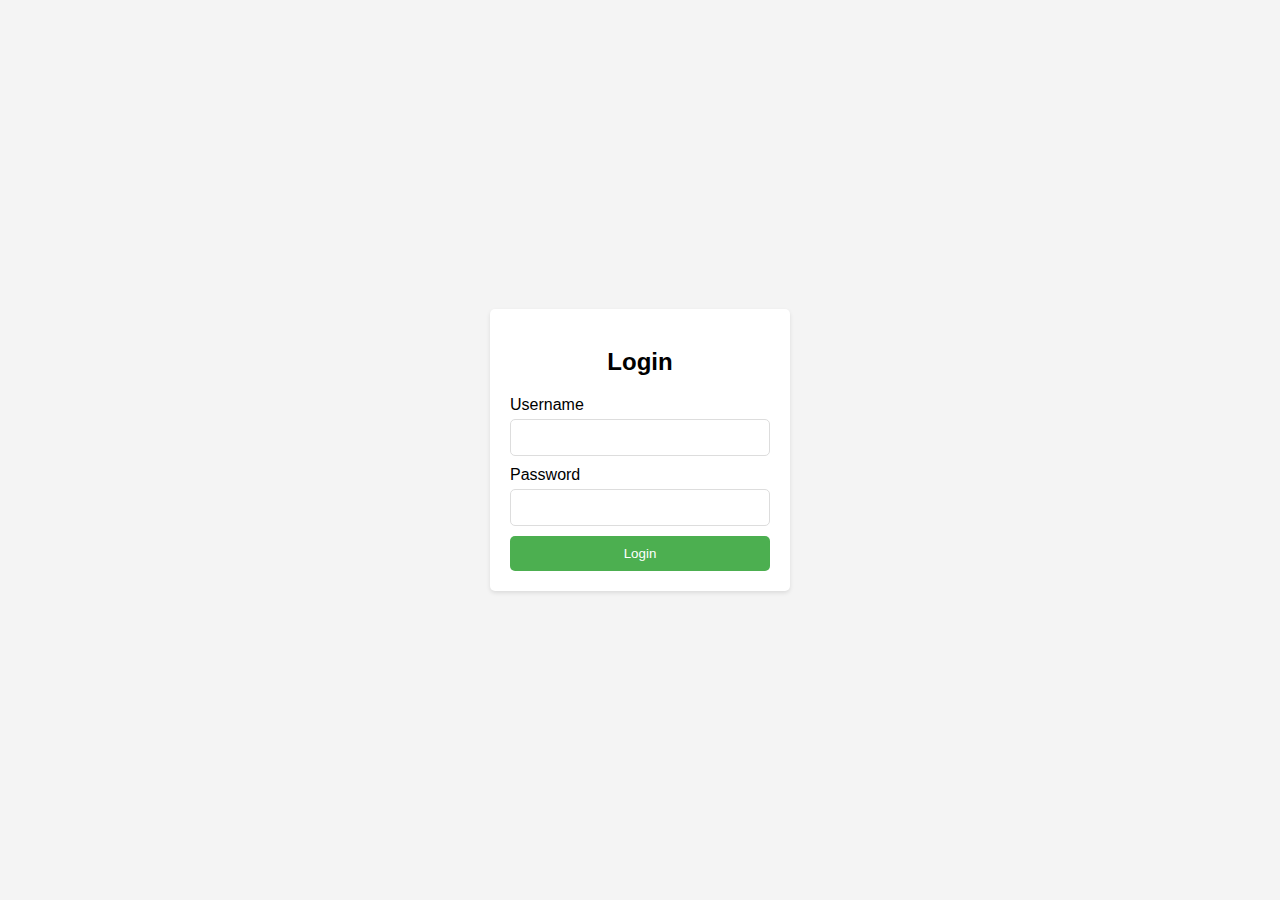
==== index.html @ 09631def "Primeiro parte" ====
<!DOCTYPE html>
<html lang="pt-br">
<head>
    <title>ValidEx</title>
    <meta charset="UTF-8">
    <meta name="viewport" content="width=device-width, initial-scale=1, user-scalable=no" />
    <meta name="description"content="Sistema automático de data de validade com alerta de produtos vencidos.">
	<meta name="keywords" content="validade, produtos, vencidos, data de vencimento">
    <meta name="author" content="Léo silva">
    <link rel="stylesheet" href="css/main.css">
    
</head>
<body>
    <div class="container">
        <h2>Login</h2>
        <form>
            <label for="username">Username</label>
            <input type="text" id="username" name="username">
            <label for="password">Password</label>
            <input type="password" id="password" name="password">
            <input type="submit" value="Login">
        </form>
    </div>
</body>
</html>
---- css/main.css ----
* {
    box-sizing: border-box;
}

body {
    display: flex;
    justify-content: center;
    align-items: center;
    height: 100vh;
    margin: 0;
    background-color: #f4f4f4;
    font-family: Arial, sans-serif;
}

.container {
    background-color: #fff;
    border-radius: 5px;
    box-shadow: 0 2px 4px rgba(0, 0, 0, 0.1);
    padding: 20px;
    width: 300px;
}

.container h2 {
    text-align: center;
    margin-bottom: 20px;
}

.container label {
    display: block;
    margin-bottom: 5px;
}

.container input[type="text"],
.container input[type="password"] {
    width: 100%;
    padding: 10px;
    margin-bottom: 10px;
    border: 1px solid #ddd;
    border-radius: 5px;
}

.container input[type="submit"] {
    width: 100%;
    padding: 10px;
    background-color: #4CAF50;
    color: #fff;
    border: none;
    border-radius: 5px;
    cursor: pointer;
}

.container input[type="submit"]:hover {
    background-color: #45a049;
}
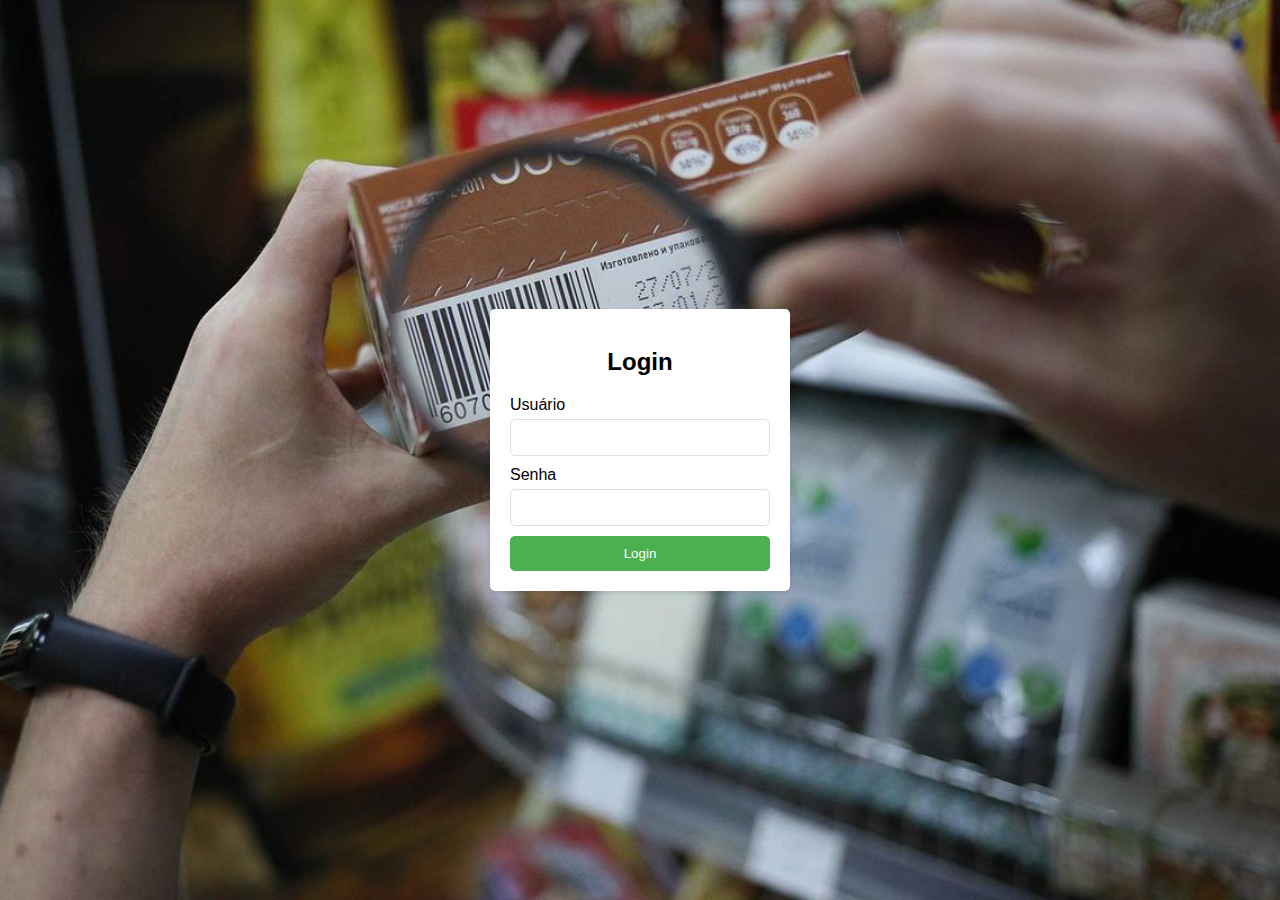
==== commit 17c1765b: "Edições de páginas" ====
--- a/index.html
+++ b/index.html
@@ -14,9 +14,9 @@
     <div class="container">
         <h2>Login</h2>
         <form>
-            <label for="username">Username</label>
+            <label for="username">Usuário</label>
             <input type="text" id="username" name="username">
-            <label for="password">Password</label>
+            <label for="password">Senha</label>
             <input type="password" id="password" name="password">
             <input type="submit" value="Login">
         </form>
--- a/css/main.css
+++ b/css/main.css
@@ -1,15 +1,26 @@
 * {
     box-sizing: border-box;
 }
-
+@keyframes fadeIn {
+    0% {
+      opacity: 0; /* começar totalmente transparente */
+    }
+    100% {
+      opacity: 1; /* tornar-se completamente opaco */
+    }
+  }
 body {
+    background-image: url(../css/img/Background.jpg);
+    background-repeat: no-repeat;
+    background-size: cover;
+    background-position: center center;
     display: flex;
     justify-content: center;
     align-items: center;
     height: 100vh;
-    margin: 0;
-    background-color: #f4f4f4;
+    margin: 0; 
     font-family: Arial, sans-serif;
+    animation: fadeIn 3s forwards;
 }
 
 .container {
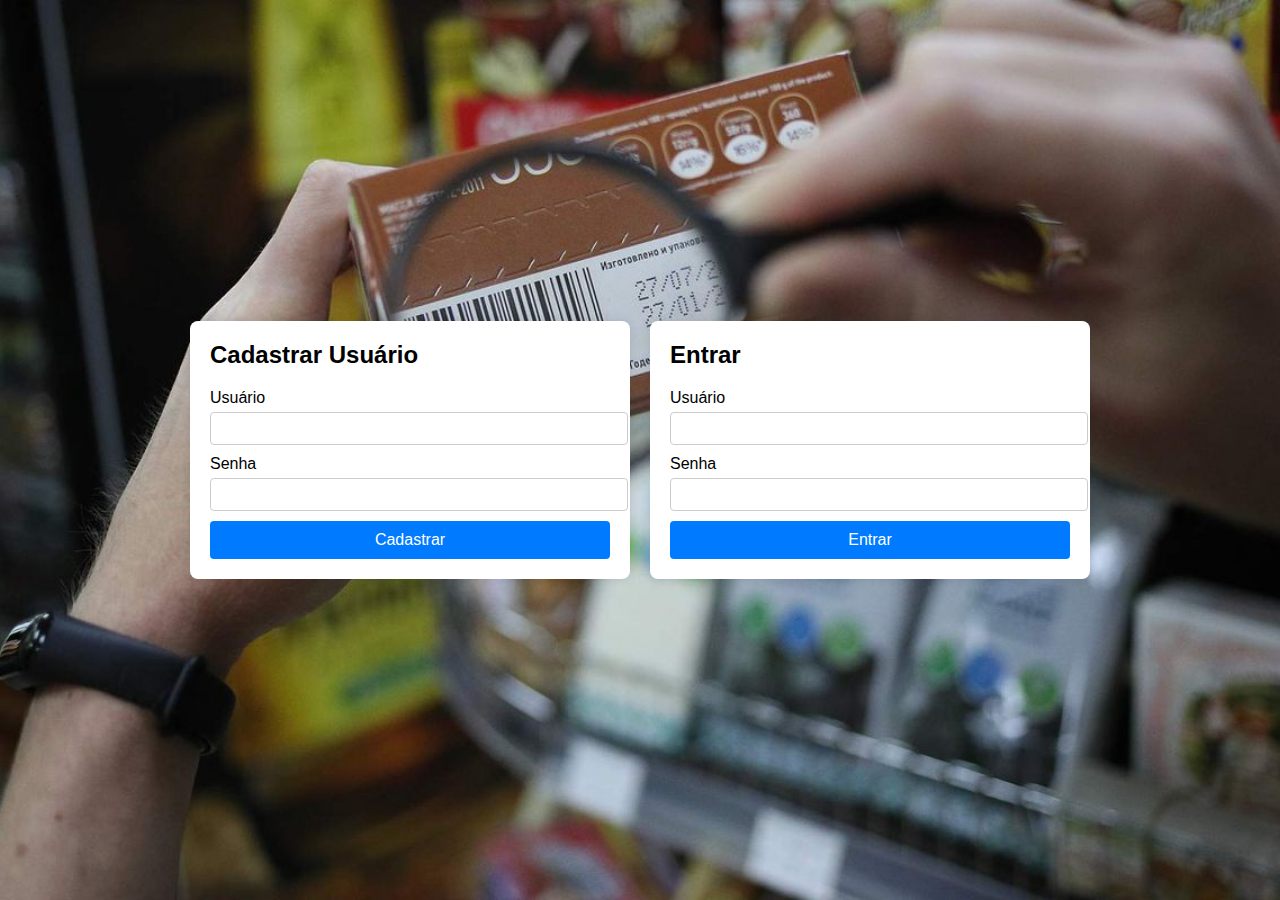
==== commit ae99885b: "nova versão" ====
--- a/index.html
+++ b/index.html
@@ -8,18 +8,31 @@
 	<meta name="keywords" content="validade, produtos, vencidos, data de vencimento">
     <meta name="author" content="Léo silva">
     <link rel="stylesheet" href="css/main.css">
-    
 </head>
 <body>
     <div class="container">
-        <h2>Login</h2>
-        <form>
-            <label for="username">Usuário</label>
-            <input type="text" id="username" name="username">
-            <label for="password">Senha</label>
-            <input type="password" id="password" name="password">
-            <input type="submit" value="Login">
-        </form>
+        <div class="form-container">
+            <h2>Cadastrar Usuário</h2>
+            <form id="register-form">
+                <label for="register-username">Usuário</label>
+                <input type="text" id="register-username" name="username" required>
+                <label for="register-password">Senha</label>
+                <input type="password" id="register-password" name="password" required>
+                <button type="submit">Cadastrar</button>
+            </form>
+        </div>
+        <div class="form-container">
+            <h2>Entrar</h2>
+            <form id="login-form">
+                <label for="login-username">Usuário</label>
+                <input type="text" id="login-username" name="username" required>
+                <label for="login-password">Senha</label>
+                <input type="password" id="login-password" name="password" required>
+                <button type="submit">Entrar</button>
+            </form>
+        </div>
     </div>
+    <script src="scripts.js"></script>
 </body>
-</html>+
+</html>
--- a/css/main.css
+++ b/css/main.css
@@ -1,65 +1,89 @@
-* {
-    box-sizing: border-box;
-}
-@keyframes fadeIn {
-    0% {
-      opacity: 0; /* começar totalmente transparente */
-    }
-    100% {
-      opacity: 1; /* tornar-se completamente opaco */
-    }
-  }
 body {
-    background-image: url(../css/img/Background.jpg);
-    background-repeat: no-repeat;
-    background-size: cover;
-    background-position: center center;
+    font-family: Arial, sans-serif;
     display: flex;
     justify-content: center;
     align-items: center;
     height: 100vh;
-    margin: 0; 
-    font-family: Arial, sans-serif;
-    animation: fadeIn 3s forwards;
+    margin: 0;
+    background-image: url(img/Background.jpg);
+    background-repeat: no-repeat;
+    background-size: cover;
+    background-position: center center;
+    background-color: #f0f0f0;
+    animation: fadeInBackground 2s ease-in-out;
+}
+
+@keyframes fadeInBackground {
+    from {
+        opacity: 0;
+    }
+    to {
+        opacity: 1;
+    }
 }
 
 .container {
-    background-color: #fff;
-    border-radius: 5px;
-    box-shadow: 0 2px 4px rgba(0, 0, 0, 0.1);
-    padding: 20px;
-    width: 300px;
+    display: flex;
+    flex-wrap: wrap;
+    justify-content: center;
+    width: 100%;
+    max-width: 1200px;
 }
 
-.container h2 {
-    text-align: center;
-    margin-bottom: 20px;
+.form-container {
+    background-color: white;
+    padding: 20px;
+    border-radius: 8px;
+    box-shadow: 0 0 10px rgba(0, 0, 0, 0.1);
+    width: 100%;
+    max-width: 400px;
+    margin: 10px;
 }
 
-.container label {
+.register-container {
+    flex: 1 1 50%;
+}
+
+.login-container {
+    flex: 1 1 50%;
+}
+
+h2 {
+    margin-top: 0;
+}
+
+label {
     display: block;
     margin-bottom: 5px;
 }
 
-.container input[type="text"],
-.container input[type="password"] {
+input {
+    width: 100%;
+    padding: 8px;
+    margin-bottom: 10px;
+    border: 1px solid #ccc;
+    border-radius: 4px;
+}
+
+button {
     width: 100%;
     padding: 10px;
-    margin-bottom: 10px;
-    border: 1px solid #ddd;
-    border-radius: 5px;
-}
-
-.container input[type="submit"] {
-    width: 100%;
-    padding: 10px;
-    background-color: #4CAF50;
-    color: #fff;
     border: none;
-    border-radius: 5px;
+    border-radius: 4px;
+    background-color: #007bff;
+    color: white;
+    font-size: 16px;
     cursor: pointer;
 }
 
-.container input[type="submit"]:hover {
-    background-color: #45a049;
-}+button:hover {
+    background-color: #0056b3;
+}
+
+@media (max-width: 800px) {
+    .register-container, .login-container {
+        flex: 1 1 100%;
+    }
+}
+
+  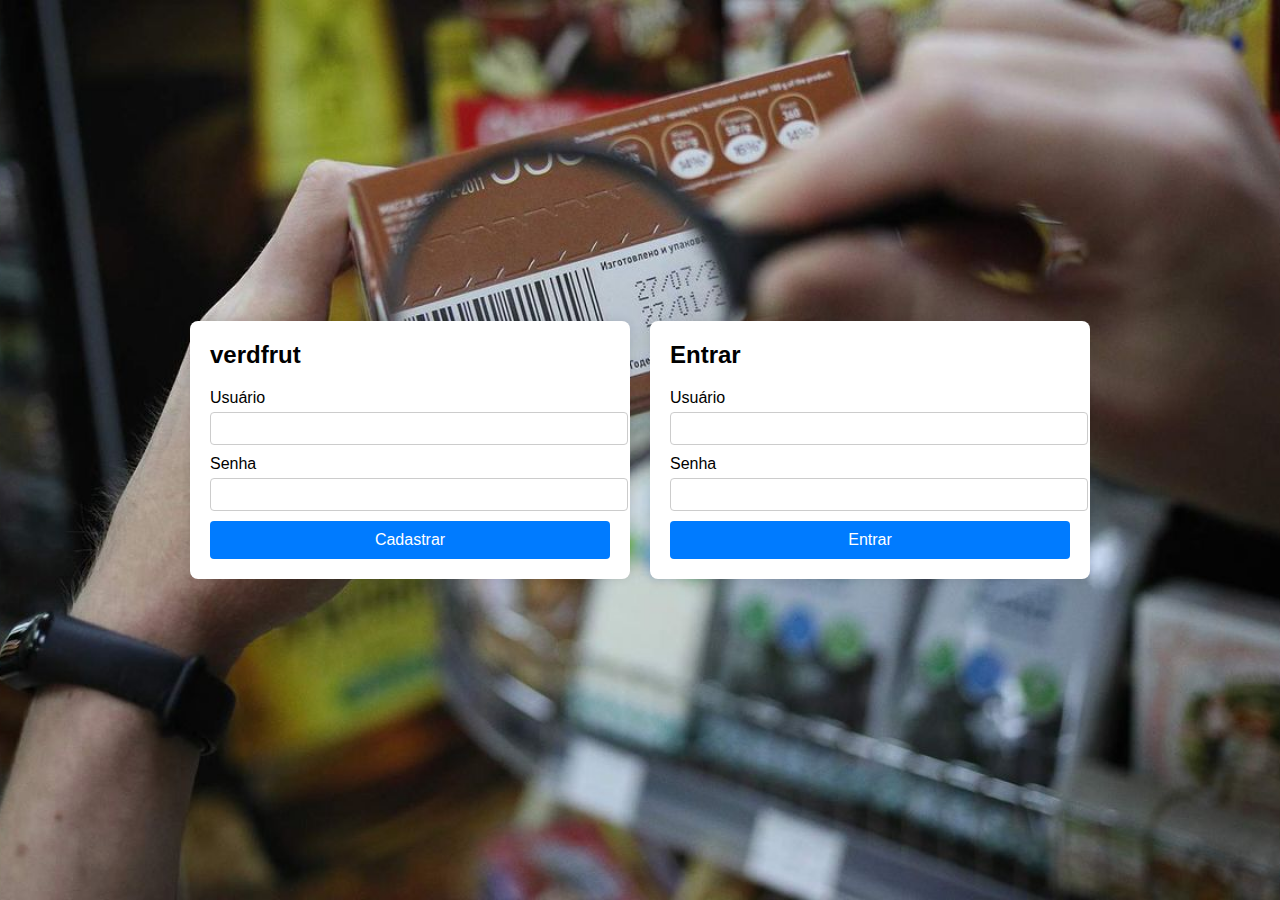
==== commit a75d4085: "teste" ====
--- a/index.html
+++ b/index.html
@@ -12,7 +12,7 @@
 <body>
     <div class="container">
         <div class="form-container">
-            <h2>Cadastrar Usuário</h2>
+            <h2>verdfrut</h2>
             <form id="register-form">
                 <label for="register-username">Usuário</label>
                 <input type="text" id="register-username" name="username" required>
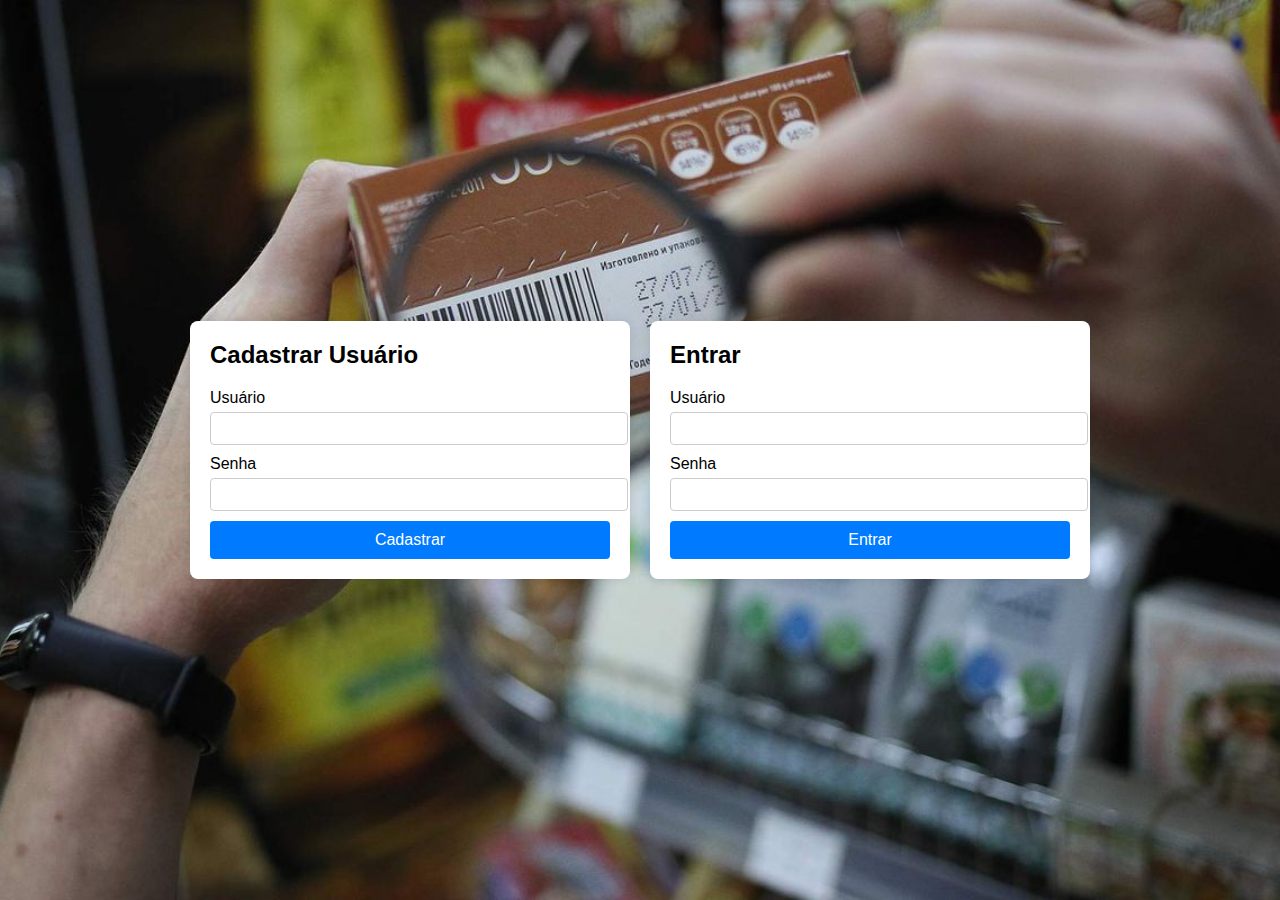
==== commit b1e26643: "reteste" ====
--- a/index.html
+++ b/index.html
@@ -12,7 +12,7 @@
 <body>
     <div class="container">
         <div class="form-container">
-            <h2>verdfrut</h2>
+            <h2>Cadastrar Usuário</h2>
             <form id="register-form">
                 <label for="register-username">Usuário</label>
                 <input type="text" id="register-username" name="username" required>
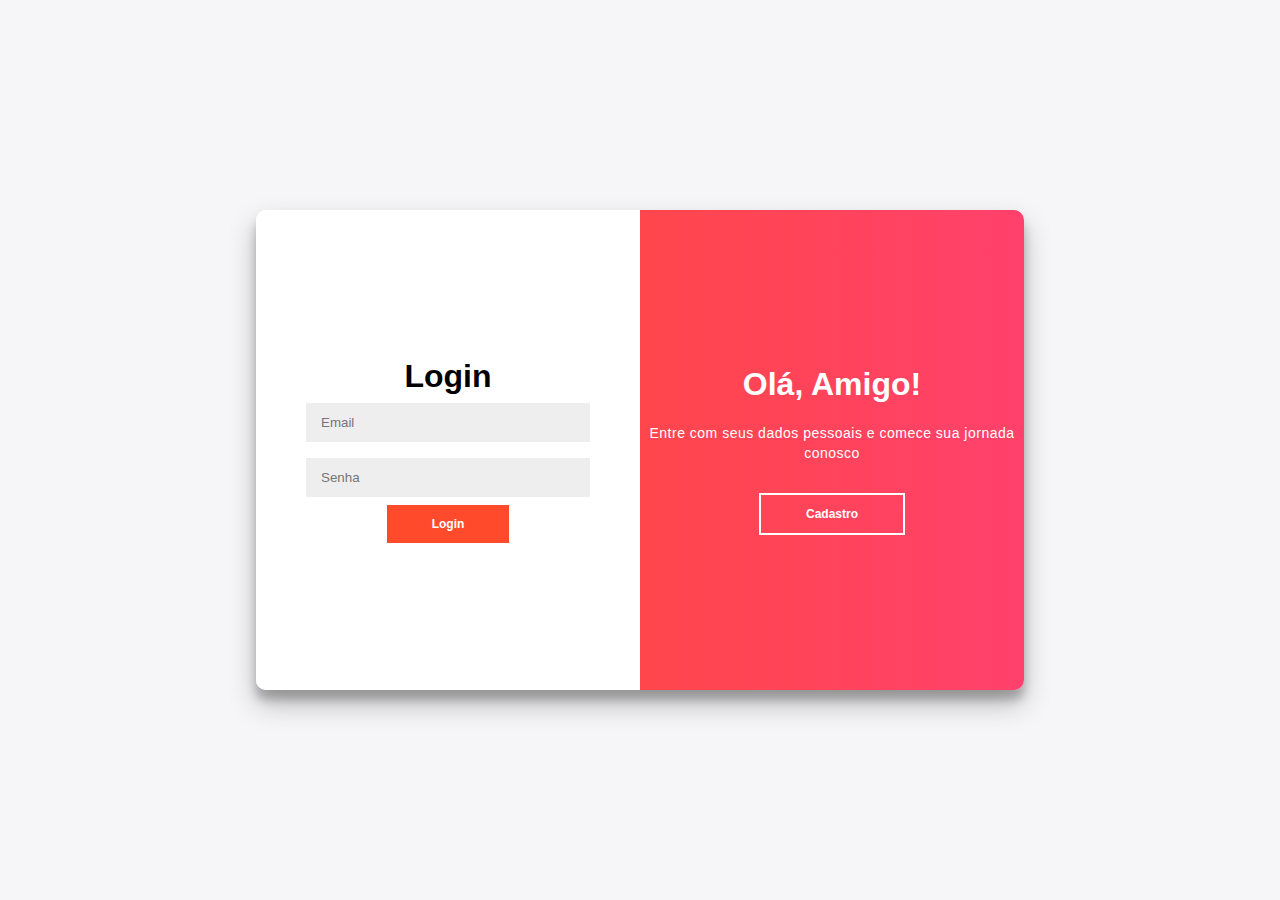
==== commit b2422e30: "Mudança total do Projeto" ====
--- a/index.html
+++ b/index.html
@@ -1,38 +1,51 @@
 <!DOCTYPE html>
 <html lang="pt-br">
+
 <head>
     <title>ValidEx</title>
     <meta charset="UTF-8">
     <meta name="viewport" content="width=device-width, initial-scale=1, user-scalable=no" />
-    <meta name="description"content="Sistema automático de data de validade com alerta de produtos vencidos.">
-	<meta name="keywords" content="validade, produtos, vencidos, data de vencimento">
+    <meta name="description" content="Sistema automático de data de validade com alerta de produtos vencidos.">
+    <meta name="keywords" content="validade, produtos, vencidos, data de vencimento">
     <meta name="author" content="Léo silva">
     <link rel="stylesheet" href="css/main.css">
 </head>
+
 <body>
     <div class="container">
-        <div class="form-container">
-            <h2>Cadastrar Usuário</h2>
-            <form id="register-form">
-                <label for="register-username">Usuário</label>
-                <input type="text" id="register-username" name="username" required>
-                <label for="register-password">Senha</label>
-                <input type="password" id="register-password" name="password" required>
-                <button type="submit">Cadastrar</button>
+        <div class="form-container login-container">
+            <form action="#">
+                <h1>Login</h1>
+                <input type="email" placeholder="Email" />
+                <input type="password" placeholder="Senha" />
+                <button>Login</button>
             </form>
         </div>
-        <div class="form-container">
-            <h2>Entrar</h2>
-            <form id="login-form">
-                <label for="login-username">Usuário</label>
-                <input type="text" id="login-username" name="username" required>
-                <label for="login-password">Senha</label>
-                <input type="password" id="login-password" name="password" required>
-                <button type="submit">Entrar</button>
+        <div class="form-container signup-container">
+            <form action="#">
+                <h1>Cadastro</h1>
+                <input type="text" placeholder="Nome" />
+                <input type="email" placeholder="Email" />
+                <input type="password" placeholder="Senha" />
+                <button>Cadastro</button>
             </form>
         </div>
+        <div class="overlay-container">
+            <div class="overlay">
+                <div class="overlay-panel overlay-left">
+                    <h1>Bem-vindo de volta!</h1>
+                    <p>Para continuar conectado, faça o login com suas informações pessoais</p>
+                    <button class="ghost" id="login">Login</button>
+                </div>
+                <div class="overlay-panel overlay-right">
+                    <h1>Olá, Amigo!</h1>
+                    <p>Entre com seus dados pessoais e comece sua jornada conosco</p>
+                    <button class="ghost" id="signup">Cadastro</button>
+                </div>
+            </div>
+        </div>
     </div>
-    <script src="scripts.js"></script>
+    <script src="script.js"></script>
 </body>
 
-</html>
+</html>--- a/css/main.css
+++ b/css/main.css
@@ -1,89 +1,165 @@
+* {
+    box-sizing: border-box;
+}
+
 body {
-    font-family: Arial, sans-serif;
+    font-family: 'Arial', sans-serif;
+    background: #f6f5f7;
     display: flex;
     justify-content: center;
     align-items: center;
     height: 100vh;
     margin: 0;
-    background-image: url(img/Background.jpg);
-    background-repeat: no-repeat;
-    background-size: cover;
-    background-position: center center;
-    background-color: #f0f0f0;
-    animation: fadeInBackground 2s ease-in-out;
-}
-
-@keyframes fadeInBackground {
-    from {
-        opacity: 0;
-    }
-    to {
-        opacity: 1;
-    }
 }
 
 .container {
-    display: flex;
-    flex-wrap: wrap;
-    justify-content: center;
-    width: 100%;
-    max-width: 1200px;
+    background: #fff;
+    border-radius: 10px;
+    box-shadow: 0 14px 28px rgba(0, 0, 0, 0.25),
+        0 10px 10px rgba(0, 0, 0, 0.22);
+    width: 768px;
+    max-width: 100%;
+    min-height: 480px;
+    position: relative;
+    overflow: hidden;
 }
 
 .form-container {
-    background-color: white;
-    padding: 20px;
-    border-radius: 8px;
-    box-shadow: 0 0 10px rgba(0, 0, 0, 0.1);
-    width: 100%;
-    max-width: 400px;
-    margin: 10px;
-}
-
-.register-container {
-    flex: 1 1 50%;
+    position: absolute;
+    top: 0;
+    height: 100%;
+    transition: all 0.6s ease-in-out;
 }
 
 .login-container {
-    flex: 1 1 50%;
+    left: 0;
+    width: 50%;
+    z-index: 2;
 }
 
-h2 {
-    margin-top: 0;
+.signup-container {
+    left: 0;
+    width: 50%;
+    opacity: 0;
+    z-index: 1;
 }
 
-label {
-    display: block;
-    margin-bottom: 5px;
+.overlay-container {
+    position: absolute;
+    top: 0;
+    left: 50%;
+    width: 50%;
+    height: 100%;
+    overflow: hidden;
+    transition: transform 0.6s ease-in-out;
+    z-index: 100;
+}
+
+.overlay {
+    background: #ff416c;
+    background: linear-gradient(to right, #ff4b2b, #ff416c);
+    color: #ffffff;
+    position: absolute;
+    left: -100%;
+    height: 100%;
+    width: 200%;
+    transform: translateX(0);
+    transition: transform 0.6s ease-in-out;
+}
+
+.overlay-panel {
+    position: absolute;
+    display: flex;
+    align-items: center;
+    justify-content: center;
+    flex-direction: column;
+    text-align: center;
+    top: 0;
+    height: 100%;
+    width: 50%;
+    transform: translateX(0);
+    transition: transform 0.6s ease-in-out;
+}
+
+.overlay-left {
+    transform: translateX(-20%);
+}
+
+.overlay-right {
+    right: 0;
+    transform: translateX(0);
+}
+
+form {
+    background: #ffffff;
+    display: flex;
+    flex-direction: column;
+    align-items: center;
+    justify-content: center;
+    padding: 0 50px;
+    height: 100%;
+    text-align: center;
 }
 
 input {
+    background: #eee;
+    border: none;
+    padding: 12px 15px;
+    margin: 8px 0;
     width: 100%;
-    padding: 8px;
-    margin-bottom: 10px;
-    border: 1px solid #ccc;
-    border-radius: 4px;
 }
 
 button {
-    width: 100%;
-    padding: 10px;
     border: none;
-    border-radius: 4px;
-    background-color: #007bff;
+    padding: 12px 45px;
+    background-color: #ff4b2b;
     color: white;
-    font-size: 16px;
+    font-size: 12px;
+    font-weight: bold;
     cursor: pointer;
+    transition: transform 80ms ease-in;
 }
 
-button:hover {
-    background-color: #0056b3;
+button.ghost {
+    background-color: transparent;
+    border: 2px solid #fff;
 }
 
-@media (max-width: 800px) {
-    .register-container, .login-container {
-        flex: 1 1 100%;
-    }
+h1 {
+    font-weight: bold;
+    margin: 0;
 }
 
-  +p {
+    font-size: 14px;
+    font-weight: 100;
+    line-height: 20px;
+    letter-spacing: 0.5px;
+    margin: 20px 0 30px;
+}
+
+.container.right-panel-active .login-container {
+    transform: translateX(100%);
+}
+
+.container.right-panel-active .signup-container {
+    transform: translateX(100%);
+    opacity: 1;
+    z-index: 5;
+}
+
+.container.right-panel-active .overlay-container {
+    transform: translateX(-100%);
+}
+
+.container.right-panel-active .overlay {
+    transform: translateX(50%);
+}
+
+.container.right-panel-active .overlay-left {
+    transform: translateX(0);
+}
+
+.container.right-panel-active .overlay-right {
+    transform: translateX(20%);
+}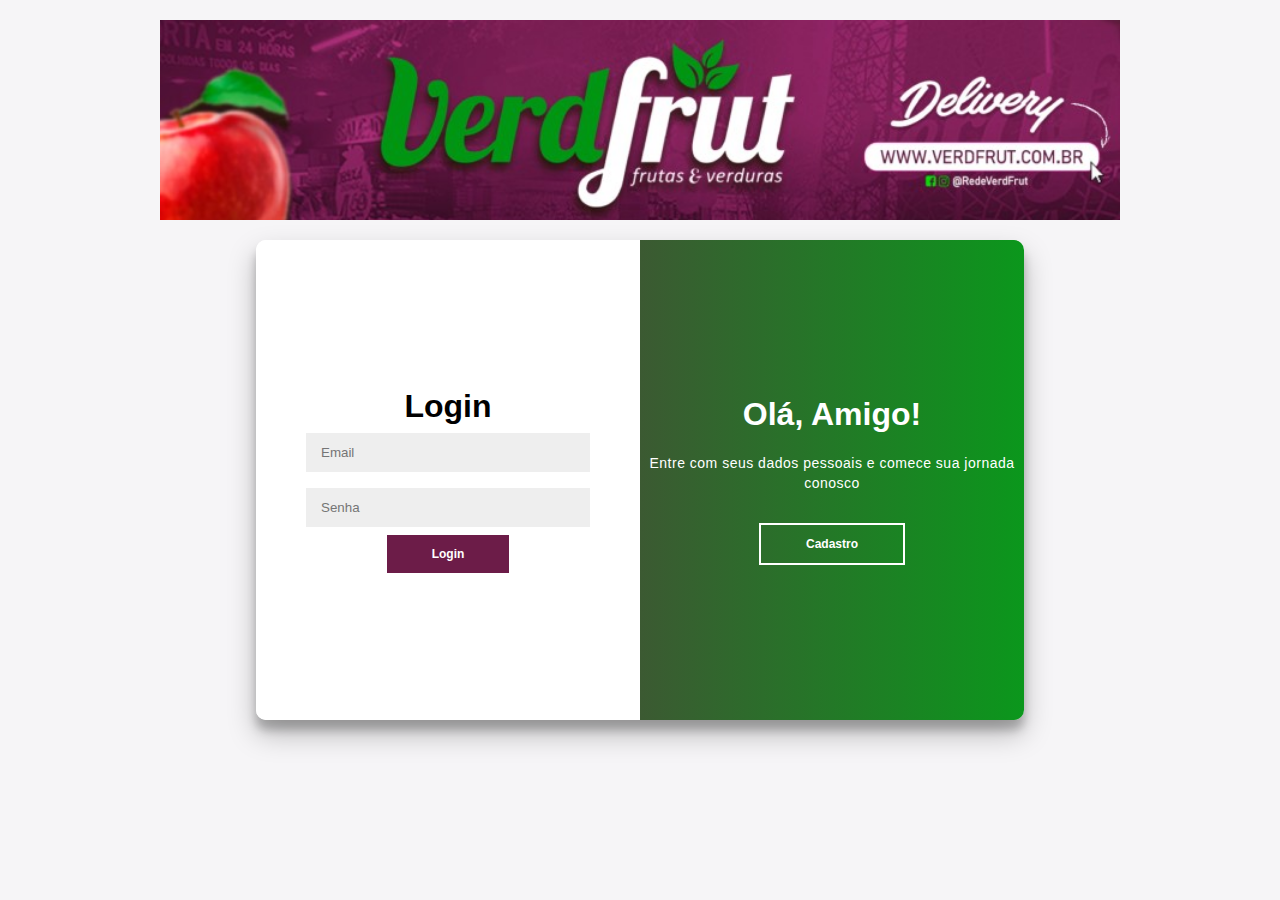
==== commit e5f5a59e: "novo valiDex" ====
--- a/index.html
+++ b/index.html
@@ -12,6 +12,9 @@
 </head>
 
 <body>
+    <div class="header">
+        <img src="./css/img/1628540614968.jpg" alt="Verdfrut Banner" class="header-image">
+    </div>
     <div class="container">
         <div class="form-container login-container">
             <form action="#">
--- a/css/main.css
+++ b/css/main.css
@@ -6,10 +6,28 @@
     font-family: 'Arial', sans-serif;
     background: #f6f5f7;
     display: flex;
+    flex-direction: column;
+    align-items: center;
+    margin: 0;
+}
+
+.header {
+    width: 100%;
+    height: 200px;
+    /* Ajuste a altura conforme necessário */
+    display: flex;
     justify-content: center;
-    align-items: center;
-    height: 100vh;
-    margin: 0;
+    overflow: hidden;
+    position: relative;
+    margin-top: 20px;
+}
+
+.header-image {
+    width: 75%;
+    height: auto;
+    position: absolute;
+    top: 50%;
+    transform: translateY(-50%);
 }
 
 .container {
@@ -22,6 +40,7 @@
     min-height: 480px;
     position: relative;
     overflow: hidden;
+    margin-top: 20px;
 }
 
 .form-container {
@@ -56,8 +75,8 @@
 }
 
 .overlay {
-    background: #ff416c;
-    background: linear-gradient(to right, #ff4b2b, #ff416c);
+    background: #0b971c;
+    background: linear-gradient(to right, #6c1c48, #0b971c);
     color: #ffffff;
     position: absolute;
     left: -100%;
@@ -112,7 +131,7 @@
 button {
     border: none;
     padding: 12px 45px;
-    background-color: #ff4b2b;
+    background-color: #6c1c48;
     color: white;
     font-size: 12px;
     font-weight: bold;
